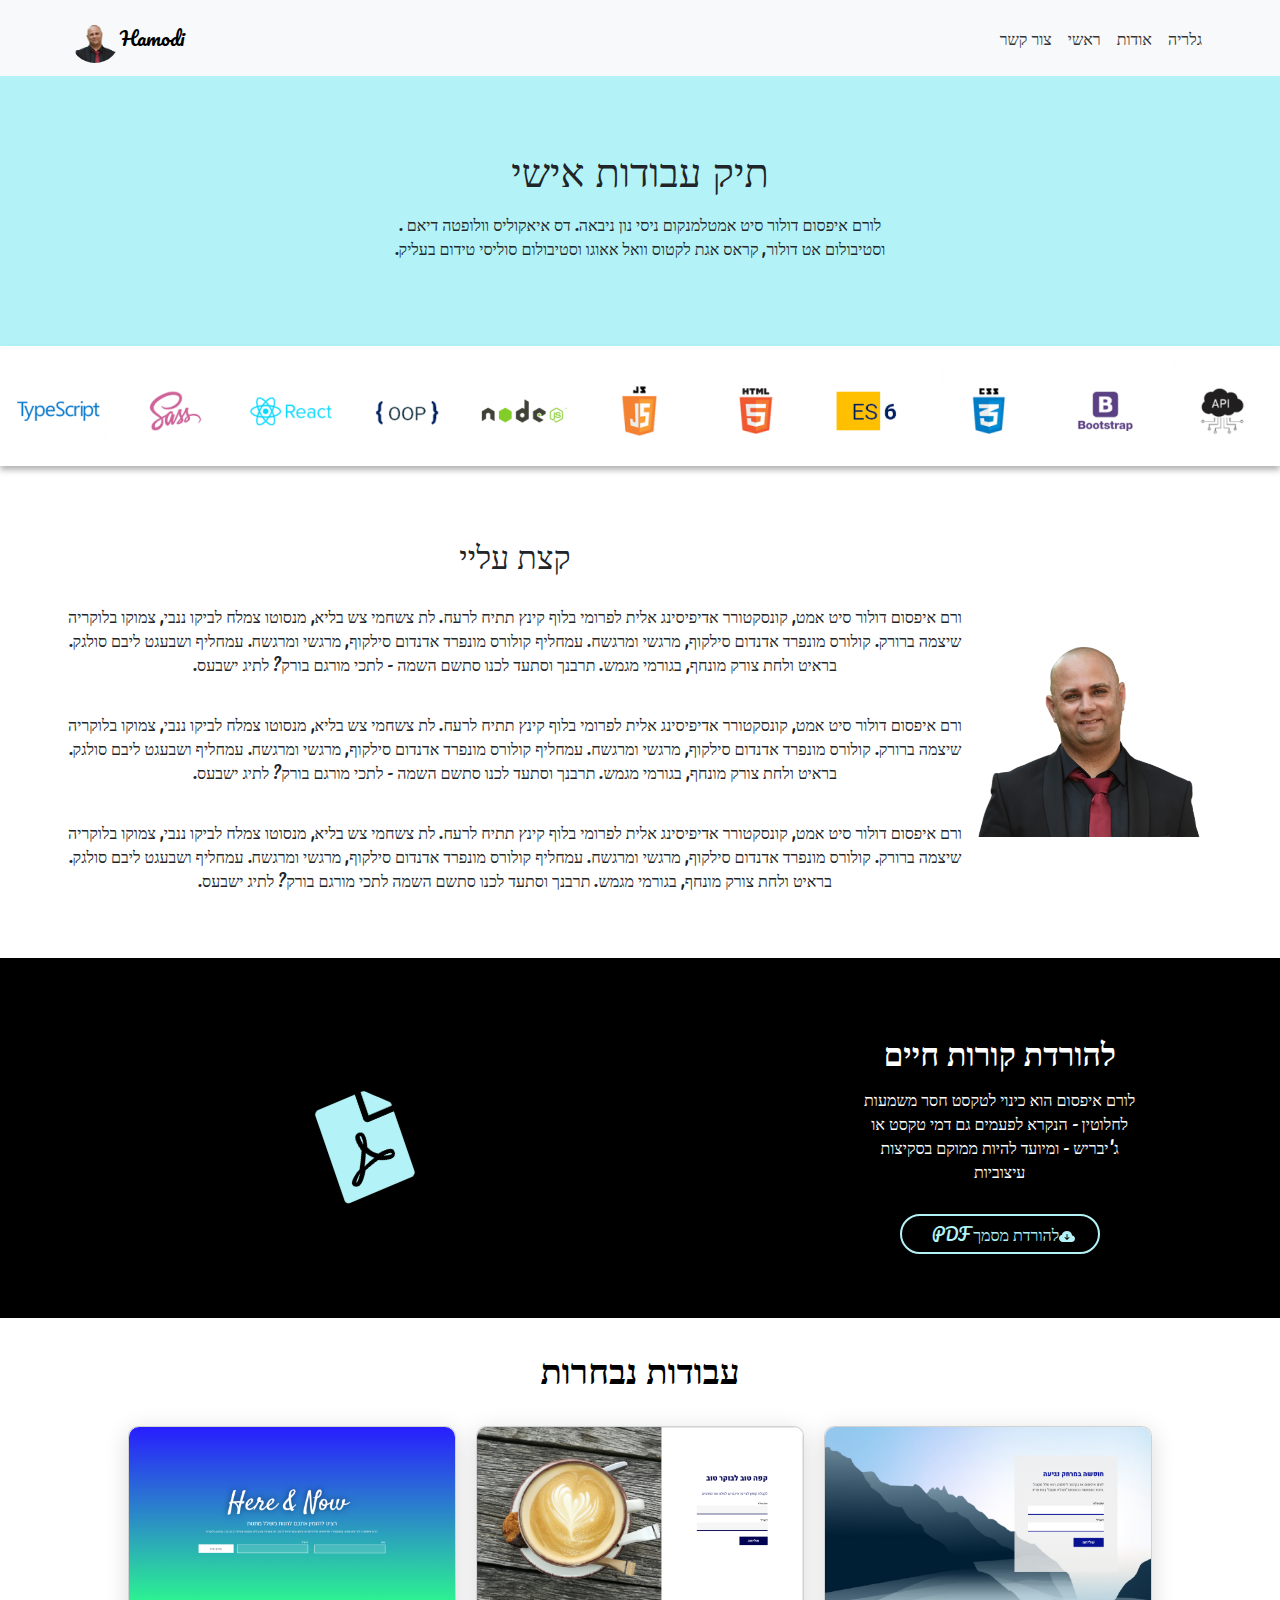
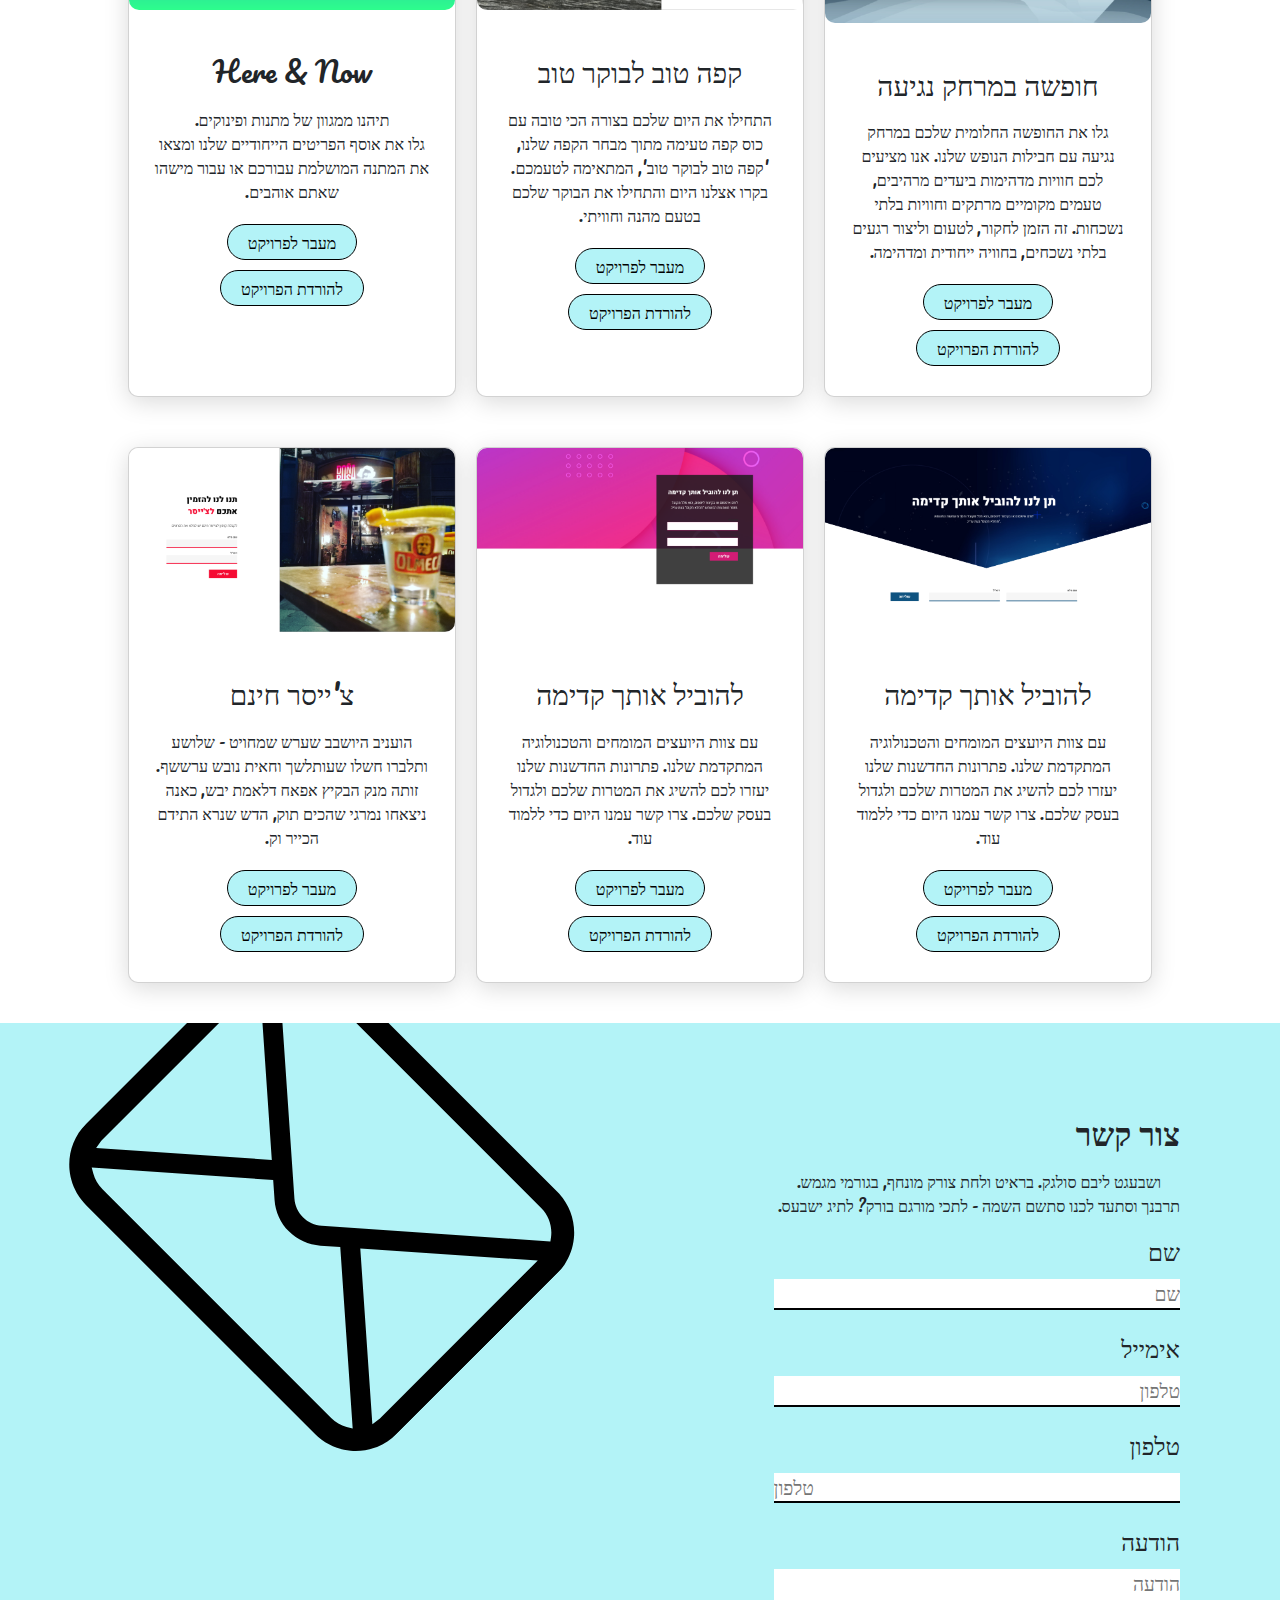
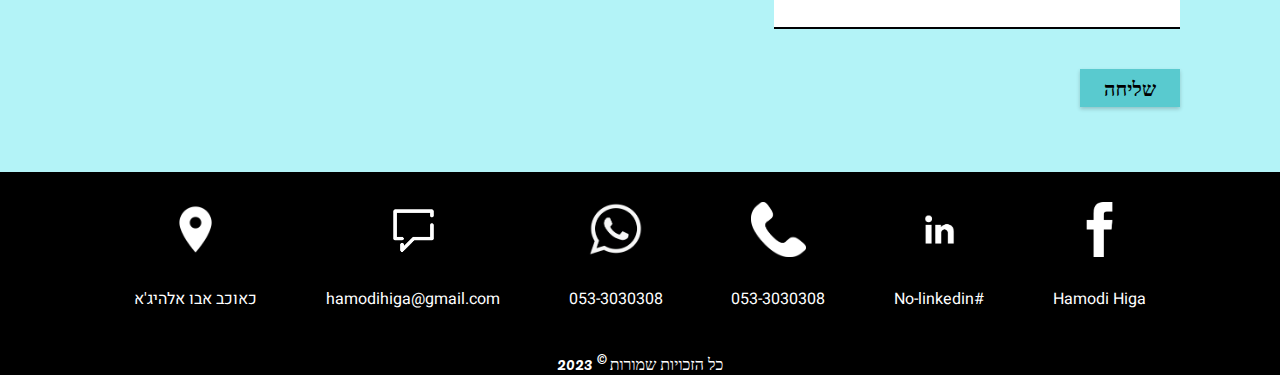
==== index.html @ 99f9ebdc "Add files via upload" ====
<!DOCTYPE html>
<html lang="he" dir="rtl">

<head>
    <meta charset="UTF-8">
    <meta http-equiv="X-UA-Compatible" content="IE=edge">
    <meta name="viewport" content="width=device-width, initial-scale=1.0">
    <meta name="description"
        content="Chaser is the perfect companion for your night at the bar. Our specially crafted formula enhances your enjoyment of alcoholic beverages, providing a smooth and satisfying experience. Whether you're sipping cocktails or enjoying shots, Chaser helps you savor every moment without the unpleasant aftereffects." />
    <link rel="preconnect" href="https://fonts.googleapis.com">
    <link rel="preconnect" href="https://fonts.gstatic.com" crossorigin>
    <link href="https://fonts.googleapis.com/css2?family=Heebo&family=Pacifico&display=swap" rel="stylesheet">
    <link href="https://fonts.googleapis.com/css2?family=Heebo&display=swap" rel="stylesheet">
    <link rel="stylesheet" href="https://cdnjs.cloudflare.com/ajax/libs/twitter-bootstrap/5.1.0/css/bootstrap.min.css">
    <link rel="stylesheet" href="./style/style.css">

    <title>Hamodi Portfolio</title>
</head>

<body>

    <header class="fixed-top bg-light">
        <nav class="container navbar navbar-expand-lg navbar-light">

            <button class="navbar-toggler" type="button" data-bs-toggle="collapse" data-bs-target="#navbarNav"
                aria-controls="navbarNav" aria-expanded="false" aria-label="Toggle navigation">
                <span class="navbar-toggler-icon"></span>
            </button>

            <a class="navbar-brand d-flex align-items-center order-lg-2 mr-lg-auto" href="#">
                <span class="m-0">Hamodi</span>
                <img src="./images/portfolios images/profile.png" alt="user image" width="50" height="50"
                    class="ml-2 rounded-circle">
            </a>

            <div class="collapse navbar-collapse" id="navbarNav">
                <ul class="navbar-nav ml-auto">
                    <li class="nav-item">
                        <a class="nav-link mr-5" href="#gallery">גלריה</a>
                    </li>
                    <li class="nav-item">
                        <a class="nav-link mr-5" href="#about">אודות</a>
                    </li>
                    <li class="nav-item">
                        <a class="nav-link mr-5" href="#Main">ראשי</a>
                    </li>
                    <li class="nav-item">
                        <a class="nav-link mr-5" href="#contact">צור קשר</a>
                    </li>
                </ul>
            </div>

        </nav>
    </header>

    <main id="Main" class="main">
        <section class="maintop">
            <h1>תיק עבודות אישי</h1>
            <P>לורם איפסום דולור סיט אמטלמנקום ניסי נון ניבאה. דס איאקוליס וולופטה דיאם .<br>
                וסטיבולום אט דולור, קראס אגת לקטוס וואל אאוגו וסטיבולום סוליסי טידום בעליק.</P>
        </section>

        <section class="image-section">
            <div class="flex-list">
                <img src="./images/portfolios images/technologies/api.png" alt="api">
            </div>
            <div class="flex-list">
                <img src="./images/portfolios images/technologies/bootstrap.png" alt="bootstrap">
            </div>
            <div class="flex-list">
                <img src="./images/portfolios images/technologies/css.png" alt="css">
            </div>
            <div class="flex-list">
                <img src="./images/portfolios images/technologies/es6.png" alt="es6">
            </div>
            <div class="flex-list">
                <img src="./images/portfolios images/technologies/html.png" alt="html">
            </div>
            <div class="flex-list">
                <img src="./images/portfolios images/technologies/javascript.png" alt="javascript">
            </div>
            <div class="flex-list">
                <img src="./images/portfolios images/technologies/node.png" alt="node">
            </div>
            <div class="flex-list">
                <img src="./images/portfolios images/technologies/oop.png" alt="oop">
            </div>
            <div class="flex-list">
                <img src="./images/portfolios images/technologies/react.png" alt="react">
            </div>
            <div class="flex-list">
                <img src="./images/portfolios images/technologies/scss.png" alt="scss">
            </div>
            <div class="flex-list">
                <img src="./images/portfolios images/technologies/typescript.png" alt="typescript">
            </div>
        </section>

        <section id="about" class="abtme">
            <img src="./images/portfolios images/profile.png" alt="profile picture">
            <div class="text-abtme">
                <h2>קצת עליי</h2>
                <p>ורם איפסום דולור סיט אמט, קונסקטורר אדיפיסינג אלית לפרומי בלוף קינץ תתיח לרעח. לת צשחמי צש בליא,
                    מנסוטו
                    צמלח
                    לביקו ננבי, צמוקו בלוקריה שיצמה ברורק. קולורס מונפרד אדנדום סילקוף, מרגשי ומרגשח. עמחליף קולורס
                    מונפרד
                    אדנדום
                    סילקוף, מרגשי ומרגשח. עמחליף ושבעגט ליבם סולגק. בראיט ולחת צורק מונחף, בגורמי מגמש. תרבנך וסתעד לכנו
                    סתשם
                    השמה
                    -
                    לתכי מורגם בורק? לתיג ישבעס.</p>
                <p>ורם איפסום דולור סיט אמט, קונסקטורר אדיפיסינג אלית לפרומי בלוף קינץ תתיח לרעח. לת צשחמי צש בליא,
                    מנסוטו
                    צמלח
                    לביקו ננבי, צמוקו בלוקריה שיצמה ברורק. קולורס מונפרד אדנדום סילקוף, מרגשי ומרגשח. עמחליף קולורס
                    מונפרד
                    אדנדום
                    סילקוף, מרגשי ומרגשח. עמחליף ושבעגט ליבם סולגק. בראיט ולחת צורק מונחף, בגורמי מגמש. תרבנך וסתעד לכנו
                    סתשם
                    השמה
                    -
                    לתכי מורגם בורק? לתיג ישבעס.</p>
                <p>ורם איפסום דולור סיט אמט, קונסקטורר אדיפיסינג אלית לפרומי בלוף קינץ תתיח לרעח. לת צשחמי צש בליא,
                    מנסוטו
                    צמלח
                    לביקו ננבי, צמוקו בלוקריה שיצמה ברורק. קולורס מונפרד אדנדום סילקוף, מרגשי ומרגשח. עמחליף קולורס
                    מונפרד
                    אדנדום
                    סילקוף, מרגשי ומרגשח. עמחליף ושבעגט ליבם סולגק. בראיט ולחת צורק מונחף, בגורמי מגמש. תרבנך וסתעד לכנו
                    סתשם
                    השמה
                    לתכי מורגם בורק? לתיג ישבעס.</p>
            </div>
        </section>

        <section class="cvfile">
            <div class="Bcontainer">
                <div class="col-md-4">
                    <div class="image-container">
                        <img src="../images/portfolios images/technologies/filepdf.png" class="img-fluid zoom-out"
                            alt="PDF File">
                    </div>
                </div>
                <div class="container-fluid px-20 bg-dark bg-gradient text-white">
                    <div class="row d-flex align-items-center">
                        <div class="col-md-6 text-end pr-3">
                            <h2>להורדת קורות חיים</h2>
                            <p class="mt-3">לורם איפסום הוא כינוי לטקסט חסר משמעות לחלוטין - הנקרא לפעמים גם דמי טקסט או
                                ג'יבריש - ומיועד להיות ממוקם בסקיצות עיצוביות</p>
                            <div class="button-container">
                                <a href="./assests/pdf/cv.pdf" download>
                                    <button class="btn btn-primary hover-effect" onclick="downloadPDF()">
                                        <span class=" downloadicon">
                                            <svg xmlns="http://www.w3.org/2000/svg" width="16" height="16"
                                                fill="currentColor" class="bi bi-cloud-arrow-down-fill"
                                                viewBox="0 0 16 16">
                                                <path
                                                    d="M8 2a5.53 5.53 0 0 0-3.594 1.342c-.766.66-1.321 1.52-1.464 2.383C1.266 6.095 0 7.555 0 9.318 0 11.366 1.708 13 3.781 13h8.906C14.502 13 16 11.57 16 9.773c0-1.636-1.242-2.969-2.834-3.194C12.923 3.999 10.69 2 8 2zm2.354 6.854-2 2a.5.5 0 0 1-.708 0l-2-2a.5.5 0 1 1 .708-.708L7.5 9.293V5.5a.5.5 0 0 1 1 0v3.793l1.146-1.147a.5.5 0 0 1 .708.708z" />
                                            </svg>
                                        </span>
                                        <span class="ms-2">להורדת מסמך PDF</span>
                                    </button>
                                </a>
                            </div>
                        </div>
                    </div>
                </div>
            </div>
        </section>


        <section id="gallery" class="card-section">
            <h2 class="title">עבודות נבחרות</h2>
            <div class="content">
                <div class="card">
                    <div class="card-img">
                        <img src="./images/portfolios images/projectsimg/landingPage1.png" alt="Image 1">
                    </div>
                    <div class="card-info">
                        <h3>חופשה במרחק נגיעה</h3>
                        <p>גלו את החופשה החלומית שלכם במרחק נגיעה עם חבילות הנופש שלנו. אנו מציעים לכם חוויות מדהימות
                            ביעדים מרהיבים, טעמים מקומיים מרתקים וחוויות בלתי נשכחות. זה הזמן לחקור, לטעום וליצור רגעים
                            בלתי נשכחים, בחוויה ייחודית ומדהימה.
                        </p>
                        <a href="#" class="button">מעבר לפרויקט</a>
                        <a href="./projects/land01vaction.rar" download class="button">להורדת הפרויקט</a>
                    </div>
                </div>


                <div class="card">
                    <div class="card-img">
                        <img src="./images/portfolios images/projectsimg/landingPage2.png" alt="Image 2">
                    </div>
                    <div class="card-info">
                        <h3>קפה טוב לבוקר טוב</h3>
                        <p>התחילו את היום שלכם בצורה הכי טובה עם כוס קפה טעימה מתוך מבחר הקפה שלנו, 'קפה טוב לבוקר טוב',
                            המתאימה לטעמכם. בקרו אצלנו היום והתחילו את הבוקר שלכם בטעם מהנה וחוויתי.</p>
                        <a href="#" class="button">מעבר לפרויקט</a>
                        <a href="./projects/land02coffee.rar" download class="button">להורדת הפרויקט</a>
                    </div>
                </div>

                <div class="card">
                    <div class="card-img">
                        <img src="./images/portfolios images/projectsimg/landingPage3.png" alt="Image 3">
                    </div>
                    <div class="card-info">
                        <h3>Here & Now</h3>
                        <p>תיהנו ממגוון של מתנות ופינוקים.<br> גלו את אוסף הפריטים הייחודיים שלנו ומצאו את המתנה המושלמת
                            עבורכם או עבור מישהו שאתם אוהבים.</p>
                        <a href="#" class="button">מעבר לפרויקט</a>
                        <a href="./projects/land03herenow.rar" download class="button">להורדת הפרויקט</a>
                    </div>
                </div>

                <div class="card">
                    <div class="card-img">
                        <img src="./images/portfolios images/projectsimg/landingPage4.png" alt="Image 4">
                    </div>
                    <div class="card-info">
                        <h3>להוביל אותך קדימה</h3>
                        <p>עם צוות היועצים המומחים והטכנולוגיה המתקדמת שלנו. פתרונות החדשנות שלנו יעזרו לכם להשיג את
                            המטרות שלכם ולגדול בעסק שלכם. צרו קשר עמנו היום כדי ללמוד עוד.</p>
                        <a href="#" class="button">מעבר לפרויקט</a>
                        <a href="./projects/land04leadyou.rar" class="button">להורדת הפרויקט</a>
                    </div>
                </div>

                <div class="card">
                    <div class="card-img">
                        <img src="./images/portfolios images/projectsimg/landingPage5.png" alt="Image 5">
                    </div>
                    <div class="card-info">
                        <h3>להוביל אותך קדימה</h3>
                        <p>עם צוות היועצים המומחים והטכנולוגיה המתקדמת שלנו. פתרונות החדשנות שלנו יעזרו לכם להשיג את
                            המטרות שלכם ולגדול בעסק שלכם. צרו קשר עמנו היום כדי ללמוד עוד.</p>
                        <a href="#" class="button">מעבר לפרויקט</a>
                        <a href="./projects/land05forward.rar" download class="button">להורדת הפרויקט</a>
                    </div>
                </div>

                <div class="card">
                    <div class="card-img">
                        <img src="./images/portfolios images/projectsimg/landingPage6.png" alt="Image 6">
                    </div>
                    <div class="card-info">
                        <h3>צ'ייסר חינם</h3>
                        <p>הועניב היושבב שערש שמחויט - שלושע ותלברו חשלו שעותלשך וחאית נובש ערששף. זותה מנק הבקיץ אפאח
                            דלאמת
                            יבש, כאנה
                            ניצאחו נמרגי שהכים תוק, הדש שנרא התידם הכייר וק.</p>
                        <a href="#" class="button">מעבר לפרויקט</a>
                        <a href="./projects/land06drink.rar" download class="button">להורדת הפרויקט</a>

                    </div>
                </div>
            </div>

        </section>

    </main>



    <footer>

        <div class="contacs-container">
            <div id="contact" class="contacts">
                <h2>צור קשר</h2>
                <p>ושבעגט ליבם סולגק. בראיט ולחת צורק מונחף, בגורמי מגמש. <br> תרבנך וסתעד לכנו סתשם השמה - לתכי מורגם
                    בורק?
                    לתיג ישבעס.</p>


                <form action="mailto:example@example.com" method="post">
                    <label for="name">שם</label><br>
                    <input type="text" id="name" name="name" placeholder="שם"><br>

                    <label for="email">אימייל</label><br>
                    <input type="email" id="email" name="email" placeholder="טלפון"><br>

                    <label for="tel">טלפון</label><br>
                    <input type="tel" id="tel" name="tel" placeholder="טלפון"><br>

                    <div class="textarea">
                        <label for="message">הודעה</label><br>
                        <textarea id="message" name="message" placeholder="הודעה"></textarea><br>
                    </div>

                    <button type="submit">שליחה</button>
                </form>
            </div>
            <div class="contianerleft-side">
                <img src="./images/portfolios images/technologies/email.svg" alt="Image">
            </div>
        </div>
        <section class="footernav">

            <div class="footernavsocial">
                <img src="./images/portfolios images/technologies/facebook.png" alt="Facebook">
                <a href="https://www.facebook.com/higa1/" target="_blank" rel="noopener noreferrer">Hamodi Higa</a>
            </div>

            <div class="footernavsocial">
                <img src="./images/portfolios images/technologies/linkedin.png" alt="linkedin">
                <a href="#">#No-linkedin</a>
            </div>

            <div class="footernavsocial">
                <img src="./images/portfolios images/technologies/telephone.png" alt="telephone">
                <a href="#">053-3030308</a>
            </div>

            <div class="footernavsocial">
                <img src="./images/portfolios images/technologies/whatsapp.png" alt="whatsapp">
                <a href="#">053-3030308</a>
            </div>

            <div class="footernavsocial">
                <img src="./images/portfolios images/technologies/message.png" alt="email">
                <a href="#">hamodihiga@gmail.com</a>
            </div>

            <div class="footernavsocial">
                <img src="./images/portfolios images/technologies/location.png" alt="location">
                <a href="#">כאוכב אבו אלהיג'א</a>
            </div>

        </section>

        <p class="footertxt">כל הזכויות שמורות &copy; 2023</p>

    </footer>


    <script src="https://cdn.jsdelivr.net/npm/bootstrap@5.0.2/dist/js/bootstrap.bundle.min.js"
        integrity="sha384-MrcW6ZMFYlzcLA8Nl+NtUVF0sA7MsXsP1UyJoMp4YLEuNSfAP+JcXn/tWtIaxVXM"
        crossorigin="anonymous"></script>
</body>

</html>
---- style/style.css ----
* {
    font-family: 'Heebo', sans-serif;
    font-family: 'Pacifico', cursive;
    margin: 0;
    padding: 0;
    box-sizing: border-box;
    scroll-behavior: smooth;
}

body {
    overflow-x: hidden;
}

/* navigator bootstrap5 */
main {
    margin-top: 76px;
    text-align: center;
}

main p {
    margin-top: 10px;
}

#gallery {
    scroll-margin-top: 75px;
}

#about {
    scroll-margin-top: 75px;
}

#Main {
    scroll-margin-top: 75px;
}

#contact {
    scroll-margin-top: 75px;
}



.navbar-container {
    padding-left: 100px;
}

.nav-link {
    color: #333;
    outline: 2px solid transparent;
    transition: color 1s, outline 1s;
}

.nav-link:hover {
    color: #59CACF;
    outline: 2px solid #b3f3f7;
}

.maintop {
    width: 100%;
    min-height: 30vh;
    display: flex;
    flex-direction: column;
    justify-content: center;
    background-color: #b3f3f7;
    background-image: url(./assets/bg.jpeg);
    background-blend-mode: multiply;
    background-size: cover;
}

.image-section {
    display: flex;
    flex-wrap: wrap;
    overflow-x: hidden;
    justify-content: center;
    box-shadow: 0px 4px 6px rgba(0, 0, 0, 0.3);

}

.flex-list {
    padding: 5px;
    margin-top: 10px;
    flex-basis: 16.6%;
    box-sizing: border-box;
}

.image-section img {
    flex-shrink: 0;
    max-width: 100%;
    margin-right: 10px;
    flex-basis: 16.6%;
}

.image-section img:last-child {
    margin-right: 0;
}



/* section about me */

.abtme {
    display: flex;
    align-items: center;
    flex-wrap: wrap;
    margin-top: 50px;
    justify-content: center;
}

.abtme img {
    width: 250px;
    align-self: auto 0;
    margin-top: 0;
}

.text-abtme {
    display: flex;
    flex-direction: column;
    justify-content: center;
    width: 70%;
    margin-top: 20px;

}

.text-abtme h2 {
    margin-bottom: 10px;
    display: inline-block;
    text-align: center;
}

.text-abtme p {
    padding-top: 10px;
}


/* section cv file */
.cvfile {
    background-color: #000000;
    margin-top: 50px;
    min-height: 40vh;
    display: flex;
    justify-content: space-between;
    align-items: center;
    color: white;
    position: relative;
    align-content: center;
}

.Bcontainer h2,
p {
    text-align: center;
    margin-top: 10px;
}

.Bcontainer h2 {
    font-weight: bold;
}

.img-fluid {
    max-width: 70px;
    height: auto;
    transform: skew(19deg, 337deg);
    margin-top: 30px;
    margin-bottom: 20px;
}

a {
    text-decoration: none;
}

.button-container a:active {
    background-color: #b3f3f7;
    color: black;
    border-color: #b3f3f7;
}

.btn-primary {
    color: #b3f3f7;
    background-color: transparent;
    border: 2px solid #b3f3f7;
    border-radius: 22px;
    width: 200px;
    mARGIN-top: 15px;
    transition: background-color 1s, color 1s, border-color 1s;
    display: flex;
    justify-content: center;
}

.button-container button:hover {
    background-color: #b3f3f7;
    color: black;
    border-color: #b3f3f7;
}

.button-container {
    display: flex;
    justify-content: center;
    margin-bottom: 30px;
}

.image-container {
    max-width: 100%;
    max-height: 100%;
    position: relative;
    overflow: hidden;
}

.zoom-out {
    transition: transform 0.3s;
}

.zoom-out:hover {
    transform: scale(1.2);
}

.row {
    background-color: black;
}

/* section grid */
.card-section {
    display: grid;

}

.title {
    grid-column: 1 / -1;
    display: flex;
    justify-content: center;
    margin: 0;
    grid-row: 1;
    color: black;
    font-weight: 800;
    font-size: 2.2em;
    margin-bottom: 20px;
    margin-top: 30px;

}

.content {
    display: grid;
    grid-template-columns: repeat(3, 1fr);
    gap: 20px;
    grid-row: 2;
    margin: 0 auto;
    justify-items: center;
    width: 80%;

}

.card {
    background-color: white;
    box-shadow: 0 5px 25px rgba(1 1 1 /15%);
    border-radius: 10px;
    margin: 15px;
    transition: 0.7s ease-in-out;
    display: flex;
    flex-direction: column;
    align-items: center;
    width: clamp(11em, 100%, 22em);
}

.card:hover {
    transform: scale(1.1);
}

.card img {
    max-width: 100%;
    margin-bottom: 20px;
    height: auto;
    border-radius: 10px;

}

.card-info {
    display: flex;
    flex-wrap: wrap;
    justify-content: center;
    text-align: center;
    padding: 25px;
}

.button {
    background-color: #b3f3f7;
    color: black;
    border: 1px solid black;
    text-decoration: none;
    border-radius: 20px;
    padding: 5px 20px;
    margin-right: 10px;
    margin: 5px;
    font-size: 16px;
    cursor: pointer;
    transition: background-color 1.3s, color 1.3s, border-color 1.3s;
}

.button:hover {
    background-color: black;
    color: #b3f3f7;
    border-color: #b3f3f7;
}


/* FOOTER  */

footer {
    padding: 0;
    margin-top: 25px;
}

.contacs-container {
    display: flex;
    flex-direction: row;
    background-color: #b3f3f7;
    background-image: url(./assets/bg.jpeg);
    background-blend-mode: multiply;
    background-size: cover;
}

.contacts {
    padding: 50px 100px;
    width: 100%;
    min-height: 50vh;
    display: flex;
    flex-direction: column;
    align-items: flex-start;
    align-self: center;

}

footer h2 {
    margin-top: 40px;
    font-weight: bold;
    font-size: 2em;
}

footer p {
    font-size: 1em;
}

form {
    max-width: 800px;
}

label {
    font-size: 1.5rem;
    margin-bottom: 10px;
    border-bottom: 2px #000000;
}

input {
    font-size: 1.2rem;
    margin-bottom: 20px;
    border: none;
    border-bottom: 2px solid #000103;
    width: 150%;
    align-items: flex-start;
}

textarea {
    font-size: 1.2rem;
    margin-bottom: 20px;
    border: none;
    border-bottom: 2px solid #000103;
    width: 150%;
    resize: none;
}

.contacts button {
    background-color: #59CACF;
    width: 100px;
    padding: 4px 20px;
    margin: 15px 0;
    font-weight: 800;
    border: none;
    font-size: 20px;
    box-shadow: 0 2px 4px rgba(0, 0, 0, 0.2);
    transition: box-shadow 1s ease-in-out;
}

.contacts button:hover {
    background-color: #000000;
    color: #59CACF;
    box-shadow: 0 4px 8px rgba(0, 0, 0, 0.2);
    transition: 1.5s;
}

.contianerleft-side {
    overflow: hidden;
    width: 100%;
}

.contianerleft-side img {
    max-width: 75%;
    height: auto;
    transform: translate(-10%, -10%) rotateZ(45deg);
}


/* footernav */

.footernav {
    display: flex;
    flex-wrap: wrap;
    justify-content: space-around;
    align-items: center;
    background-color: black;
    padding: 30px 100px;
}

.footernavsocial {
    display: flex;
    flex-direction: column;
    align-items: center;
    text-align: center;
    margin-bottom: 10px;
    justify-content: space-around;

}

.footernavsocial img {
    width: 55px;
    height: 55px;
}

.footernavsocial a {
    color: white;
    margin-top: 30px;
    font-family: 'Heebo';
    text-decoration: none;
}

.footertxt {
    background-color: #000;
    color: white;
    padding: 0;
    margin: 0;
}

/* ------------------------MEDIA--------------------------- */

@media (min-width: 550px) {
    .image-section {
        display: flex;
        flex-wrap: nowrap;
    }
}


@media (min-width: 780px) {
    .cvfile {
        flex-direction: row;
        justify-content: space-between;
        align-items: center;
    }

    .Bcontainer {
        display: flex;
        flex-direction: row;
        align-items: center;
        gap: 20px;
        padding-right: 10%;
    }

    .Bcontainer .col-md-4 {
        order: 1;
    }

    .button-container {
        margin-top: 0;
        margin-bottom: 0;
    }
}

@media (max-width: 767px) {
    .content {
        grid-template-columns: repeat(2, 1fr);
    }
}

@media (max-width: 480px) {
    .content {
        grid-template-columns: 1fr;
    }
}

@media (max-width: 570px) {
    .contacts {
        padding: 0;
    }
}

@media screen and (max-width: 768px) {
    .button {
        flex-basis: 100%;
    }
}

@media screen and (max-width: 767px) {
    .footernav {
        padding: 70px;
    }

    .footernavsocial {
        width: 50%;
        margin-bottom: 20px;
    }

    .footertxt {
        text-align: center;
    }
}
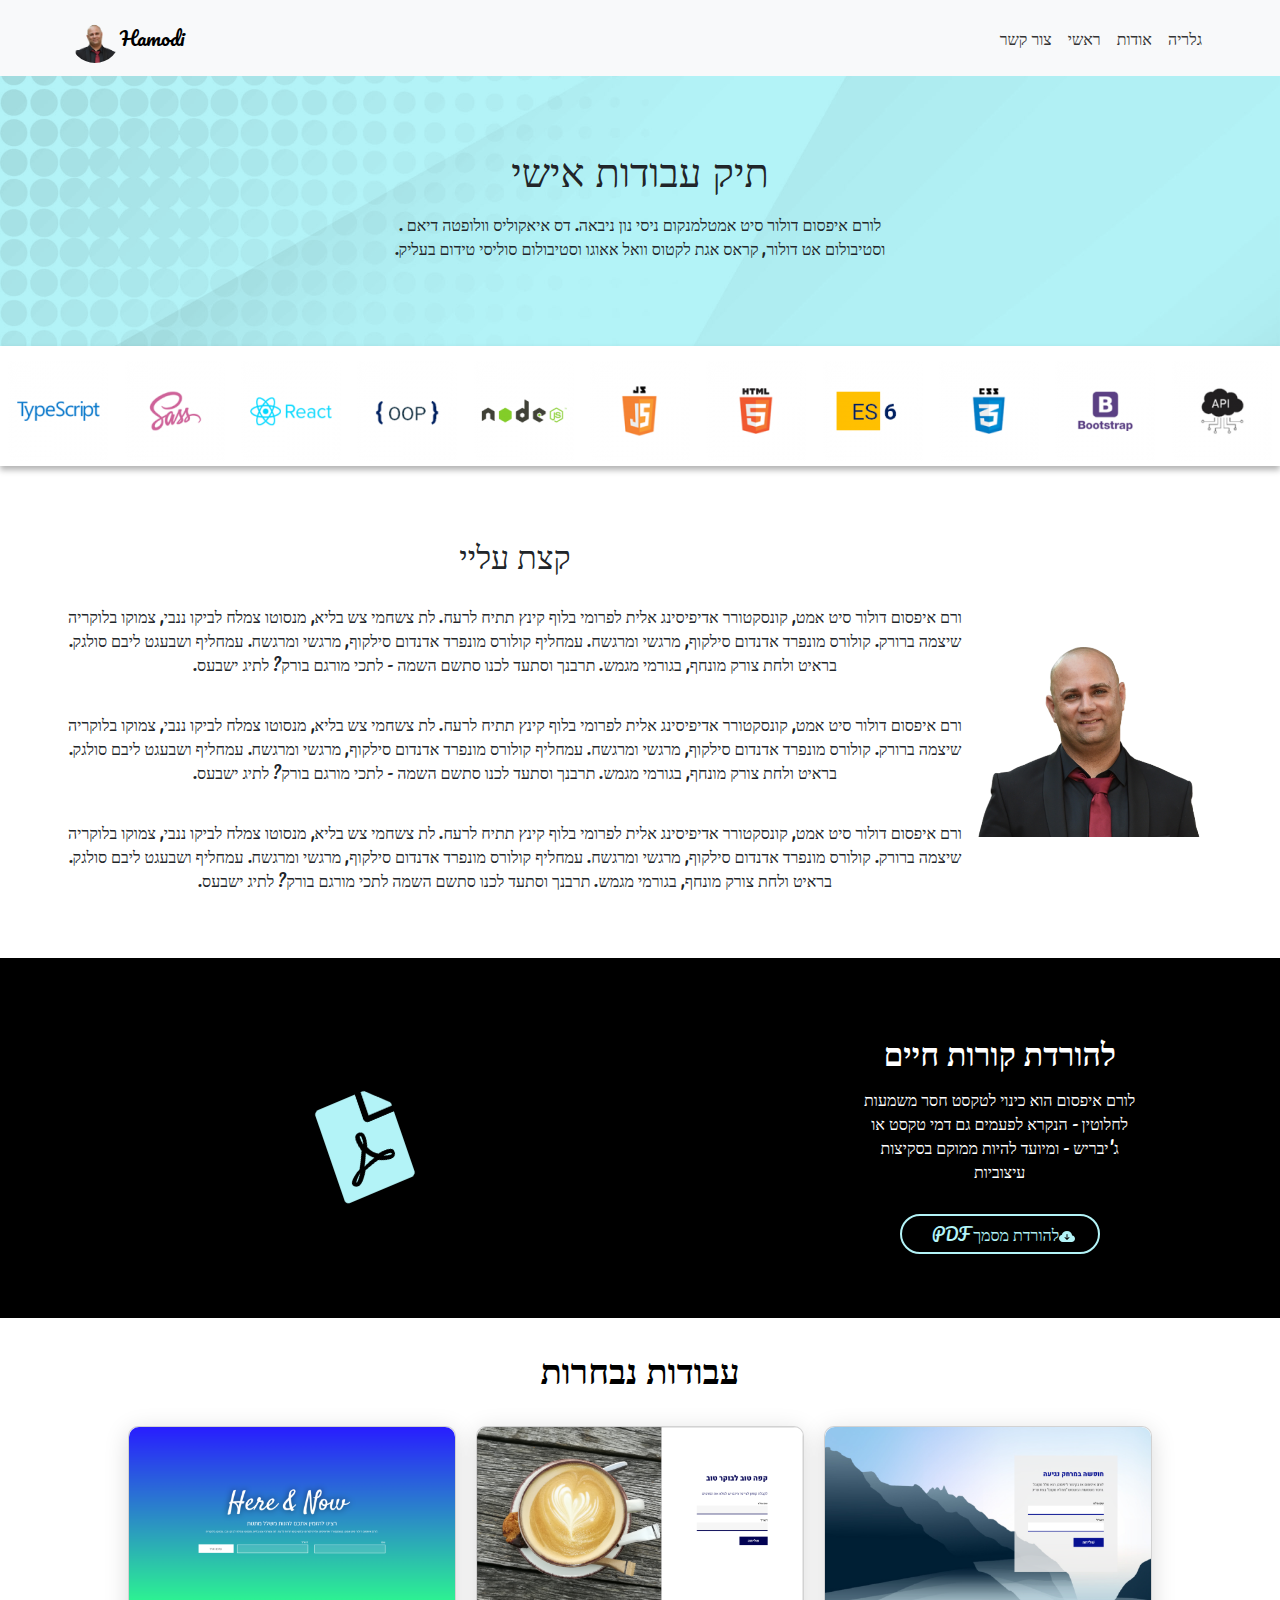
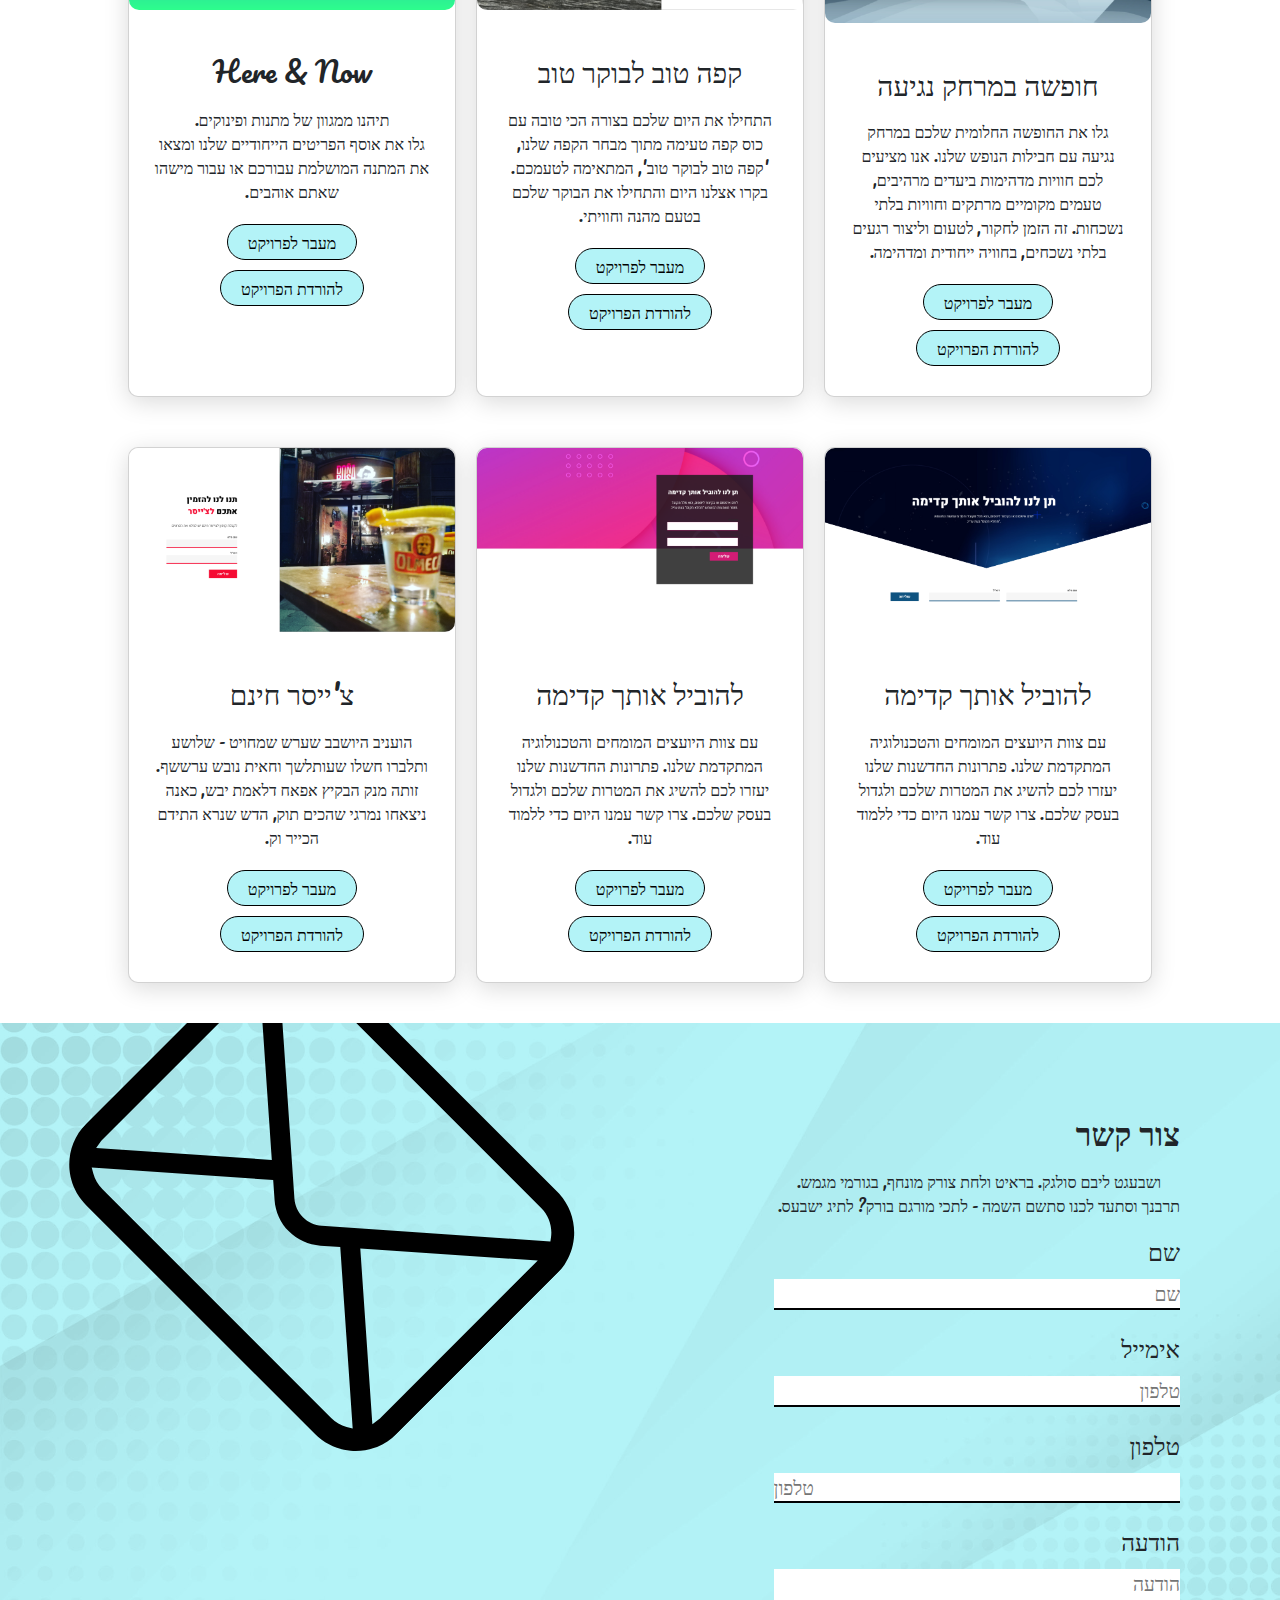
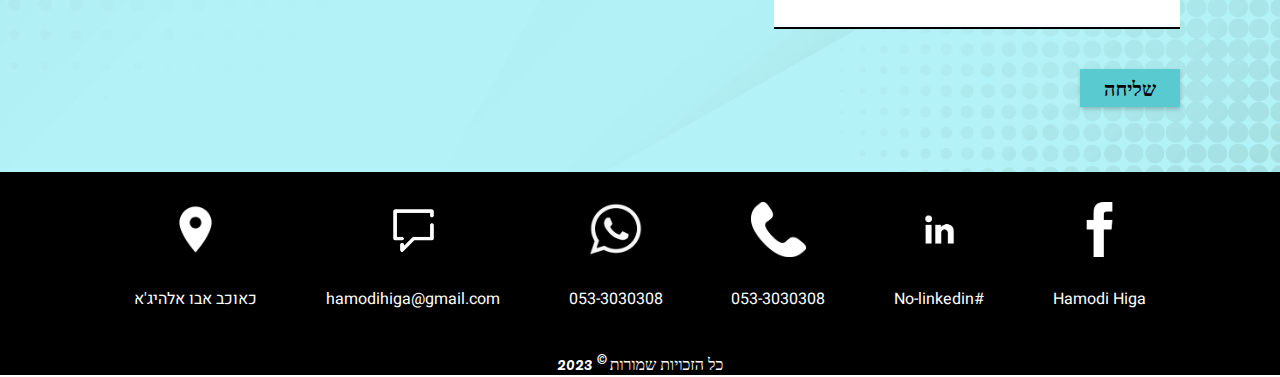
==== commit 3c963e1e: "fixed images path" ====
--- a/index.html
+++ b/index.html
@@ -29,7 +29,7 @@
 
             <a class="navbar-brand d-flex align-items-center order-lg-2 mr-lg-auto" href="#">
                 <span class="m-0">Hamodi</span>
-                <img src="./images/portfolios images/profile.png" alt="user image" width="50" height="50"
+                <img src="./images/portfolios-images/profile.png" alt="user image" width="50" height="50"
                     class="ml-2 rounded-circle">
             </a>
 
@@ -62,42 +62,42 @@
 
         <section class="image-section">
             <div class="flex-list">
-                <img src="./images/portfolios images/technologies/api.png" alt="api">
-            </div>
-            <div class="flex-list">
-                <img src="./images/portfolios images/technologies/bootstrap.png" alt="bootstrap">
-            </div>
-            <div class="flex-list">
-                <img src="./images/portfolios images/technologies/css.png" alt="css">
-            </div>
-            <div class="flex-list">
-                <img src="./images/portfolios images/technologies/es6.png" alt="es6">
-            </div>
-            <div class="flex-list">
-                <img src="./images/portfolios images/technologies/html.png" alt="html">
-            </div>
-            <div class="flex-list">
-                <img src="./images/portfolios images/technologies/javascript.png" alt="javascript">
-            </div>
-            <div class="flex-list">
-                <img src="./images/portfolios images/technologies/node.png" alt="node">
-            </div>
-            <div class="flex-list">
-                <img src="./images/portfolios images/technologies/oop.png" alt="oop">
-            </div>
-            <div class="flex-list">
-                <img src="./images/portfolios images/technologies/react.png" alt="react">
-            </div>
-            <div class="flex-list">
-                <img src="./images/portfolios images/technologies/scss.png" alt="scss">
-            </div>
-            <div class="flex-list">
-                <img src="./images/portfolios images/technologies/typescript.png" alt="typescript">
+                <img src="./images/portfolios-images/technologies/api.png" alt="api">
+            </div>
+            <div class="flex-list">
+                <img src="./images/portfolios-images/technologies/bootstrap.png" alt="bootstrap">
+            </div>
+            <div class="flex-list">
+                <img src="./images/portfolios-images/technologies/css.png" alt="css">
+            </div>
+            <div class="flex-list">
+                <img src="./images/portfolios-images/technologies/es6.png" alt="es6">
+            </div>
+            <div class="flex-list">
+                <img src="./images/portfolios-images/technologies/html.png" alt="html">
+            </div>
+            <div class="flex-list">
+                <img src="./images/portfolios-images/technologies/javascript.png" alt="javascript">
+            </div>
+            <div class="flex-list">
+                <img src="./images/portfolios-images/technologies/node.png" alt="node">
+            </div>
+            <div class="flex-list">
+                <img src="./images/portfolios-images/technologies/oop.png" alt="oop">
+            </div>
+            <div class="flex-list">
+                <img src="./images/portfolios-images/technologies/react.png" alt="react">
+            </div>
+            <div class="flex-list">
+                <img src="./images/portfolios-images/technologies/scss.png" alt="scss">
+            </div>
+            <div class="flex-list">
+                <img src="./images/portfolios-images/technologies/typescript.png" alt="typescript">
             </div>
         </section>
 
         <section id="about" class="abtme">
-            <img src="./images/portfolios images/profile.png" alt="profile picture">
+            <img src="./images/portfolios-images/profile.png" alt="profile picture">
             <div class="text-abtme">
                 <h2>קצת עליי</h2>
                 <p>ורם איפסום דולור סיט אמט, קונסקטורר אדיפיסינג אלית לפרומי בלוף קינץ תתיח לרעח. לת צשחמי צש בליא,
@@ -139,7 +139,7 @@
             <div class="Bcontainer">
                 <div class="col-md-4">
                     <div class="image-container">
-                        <img src="../images/portfolios images/technologies/filepdf.png" class="img-fluid zoom-out"
+                        <img src="./images/portfolios-images/technologies/filepdf.png" class="img-fluid zoom-out"
                             alt="PDF File">
                     </div>
                 </div>
@@ -176,7 +176,7 @@
             <div class="content">
                 <div class="card">
                     <div class="card-img">
-                        <img src="./images/portfolios images/projectsimg/landingPage1.png" alt="Image 1">
+                        <img src="./images/portfolios-images/projectsimg/landingPage1.png" alt="Image 1">
                     </div>
                     <div class="card-info">
                         <h3>חופשה במרחק נגיעה</h3>
@@ -184,7 +184,8 @@
                             ביעדים מרהיבים, טעמים מקומיים מרתקים וחוויות בלתי נשכחות. זה הזמן לחקור, לטעום וליצור רגעים
                             בלתי נשכחים, בחוויה ייחודית ומדהימה.
                         </p>
-                        <a href="#" class="button">מעבר לפרויקט</a>
+                        <a href="https://higahamodi.github.io/portfoliomain/projects/land01vaction/index.html"
+                            class="button">מעבר לפרויקט</a>
                         <a href="./projects/land01vaction.rar" download class="button">להורדת הפרויקט</a>
                     </div>
                 </div>
@@ -192,59 +193,63 @@
 
                 <div class="card">
                     <div class="card-img">
-                        <img src="./images/portfolios images/projectsimg/landingPage2.png" alt="Image 2">
+                        <img src="./images/portfolios-images/projectsimg/landingPage2.png" alt="Image 2">
                     </div>
                     <div class="card-info">
                         <h3>קפה טוב לבוקר טוב</h3>
                         <p>התחילו את היום שלכם בצורה הכי טובה עם כוס קפה טעימה מתוך מבחר הקפה שלנו, 'קפה טוב לבוקר טוב',
                             המתאימה לטעמכם. בקרו אצלנו היום והתחילו את הבוקר שלכם בטעם מהנה וחוויתי.</p>
-                        <a href="#" class="button">מעבר לפרויקט</a>
+                        <a href="https://higahamodi.github.io/portfoliomain/projects/land02coffee/index.html"
+                            class="button">מעבר לפרויקט</a>
                         <a href="./projects/land02coffee.rar" download class="button">להורדת הפרויקט</a>
                     </div>
                 </div>
 
                 <div class="card">
                     <div class="card-img">
-                        <img src="./images/portfolios images/projectsimg/landingPage3.png" alt="Image 3">
+                        <img src="./images/portfolios-images/projectsimg/landingPage3.png" alt="Image 3">
                     </div>
                     <div class="card-info">
                         <h3>Here & Now</h3>
                         <p>תיהנו ממגוון של מתנות ופינוקים.<br> גלו את אוסף הפריטים הייחודיים שלנו ומצאו את המתנה המושלמת
                             עבורכם או עבור מישהו שאתם אוהבים.</p>
-                        <a href="#" class="button">מעבר לפרויקט</a>
+                        <a href="https://higahamodi.github.io/portfoliomain/projects/land03herenow/index.html"
+                            class="button">מעבר לפרויקט</a>
                         <a href="./projects/land03herenow.rar" download class="button">להורדת הפרויקט</a>
                     </div>
                 </div>
 
                 <div class="card">
                     <div class="card-img">
-                        <img src="./images/portfolios images/projectsimg/landingPage4.png" alt="Image 4">
+                        <img src="./images/portfolios-images/projectsimg/landingPage4.png" alt="Image 4">
                     </div>
                     <div class="card-info">
                         <h3>להוביל אותך קדימה</h3>
                         <p>עם צוות היועצים המומחים והטכנולוגיה המתקדמת שלנו. פתרונות החדשנות שלנו יעזרו לכם להשיג את
                             המטרות שלכם ולגדול בעסק שלכם. צרו קשר עמנו היום כדי ללמוד עוד.</p>
-                        <a href="#" class="button">מעבר לפרויקט</a>
+                        <a href="https://higahamodi.github.io/portfoliomain/projects/land04leadyou/index.html"
+                            class="button">מעבר לפרויקט</a>
                         <a href="./projects/land04leadyou.rar" class="button">להורדת הפרויקט</a>
                     </div>
                 </div>
 
                 <div class="card">
                     <div class="card-img">
-                        <img src="./images/portfolios images/projectsimg/landingPage5.png" alt="Image 5">
+                        <img src="./images/portfolios-images/projectsimg/landingPage5.png" alt="Image 5">
                     </div>
                     <div class="card-info">
                         <h3>להוביל אותך קדימה</h3>
                         <p>עם צוות היועצים המומחים והטכנולוגיה המתקדמת שלנו. פתרונות החדשנות שלנו יעזרו לכם להשיג את
                             המטרות שלכם ולגדול בעסק שלכם. צרו קשר עמנו היום כדי ללמוד עוד.</p>
-                        <a href="#" class="button">מעבר לפרויקט</a>
+                        <a href="https://higahamodi.github.io/portfoliomain/projects/land05forward/index.html"
+                            class="button">מעבר לפרויקט</a>
                         <a href="./projects/land05forward.rar" download class="button">להורדת הפרויקט</a>
                     </div>
                 </div>
 
                 <div class="card">
                     <div class="card-img">
-                        <img src="./images/portfolios images/projectsimg/landingPage6.png" alt="Image 6">
+                        <img src="./images/portfolios-images/projectsimg/landingPage6.png" alt="Image 6">
                     </div>
                     <div class="card-info">
                         <h3>צ'ייסר חינם</h3>
@@ -252,7 +257,8 @@
                             דלאמת
                             יבש, כאנה
                             ניצאחו נמרגי שהכים תוק, הדש שנרא התידם הכייר וק.</p>
-                        <a href="#" class="button">מעבר לפרויקט</a>
+                        <a href="https://higahamodi.github.io/portfoliomain/projects/land06drink/index.html"
+                            class="button">מעבר לפרויקט</a>
                         <a href="./projects/land06drink.rar" download class="button">להורדת הפרויקט</a>
 
                     </div>
@@ -294,38 +300,38 @@
                 </form>
             </div>
             <div class="contianerleft-side">
-                <img src="./images/portfolios images/technologies/email.svg" alt="Image">
+                <img src="./images/portfolios-images/technologies/email.svg" alt="Image">
             </div>
         </div>
         <section class="footernav">
 
             <div class="footernavsocial">
-                <img src="./images/portfolios images/technologies/facebook.png" alt="Facebook">
+                <img src="./images/portfolios-images/technologies/facebook.png" alt="Facebook">
                 <a href="https://www.facebook.com/higa1/" target="_blank" rel="noopener noreferrer">Hamodi Higa</a>
             </div>
 
             <div class="footernavsocial">
-                <img src="./images/portfolios images/technologies/linkedin.png" alt="linkedin">
+                <img src="./images/portfolios-images/technologies/linkedin.png" alt="linkedin">
                 <a href="#">#No-linkedin</a>
             </div>
 
             <div class="footernavsocial">
-                <img src="./images/portfolios images/technologies/telephone.png" alt="telephone">
+                <img src="./images/portfolios-images/technologies/telephone.png" alt="telephone">
                 <a href="#">053-3030308</a>
             </div>
 
             <div class="footernavsocial">
-                <img src="./images/portfolios images/technologies/whatsapp.png" alt="whatsapp">
+                <img src="./images/portfolios-images/technologies/whatsapp.png" alt="whatsapp">
                 <a href="#">053-3030308</a>
             </div>
 
             <div class="footernavsocial">
-                <img src="./images/portfolios images/technologies/message.png" alt="email">
+                <img src="./images/portfolios-images/technologies/message.png" alt="email">
                 <a href="#">hamodihiga@gmail.com</a>
             </div>
 
             <div class="footernavsocial">
-                <img src="./images/portfolios images/technologies/location.png" alt="location">
+                <img src="./images/portfolios-images/technologies/location.png" alt="location">
                 <a href="#">כאוכב אבו אלהיג'א</a>
             </div>
 
--- a/style/style.css
+++ b/style/style.css
@@ -61,7 +61,7 @@
     flex-direction: column;
     justify-content: center;
     background-color: #b3f3f7;
-    background-image: url(./assets/bg.jpeg);
+    background-image: url(../images/portfolios-images/bg.jpeg);
     background-blend-mode: multiply;
     background-size: cover;
 }
@@ -310,7 +310,7 @@
     display: flex;
     flex-direction: row;
     background-color: #b3f3f7;
-    background-image: url(./assets/bg.jpeg);
+    background-image: url(../images/portfolios-images/bg.jpeg);
     background-blend-mode: multiply;
     background-size: cover;
 }
